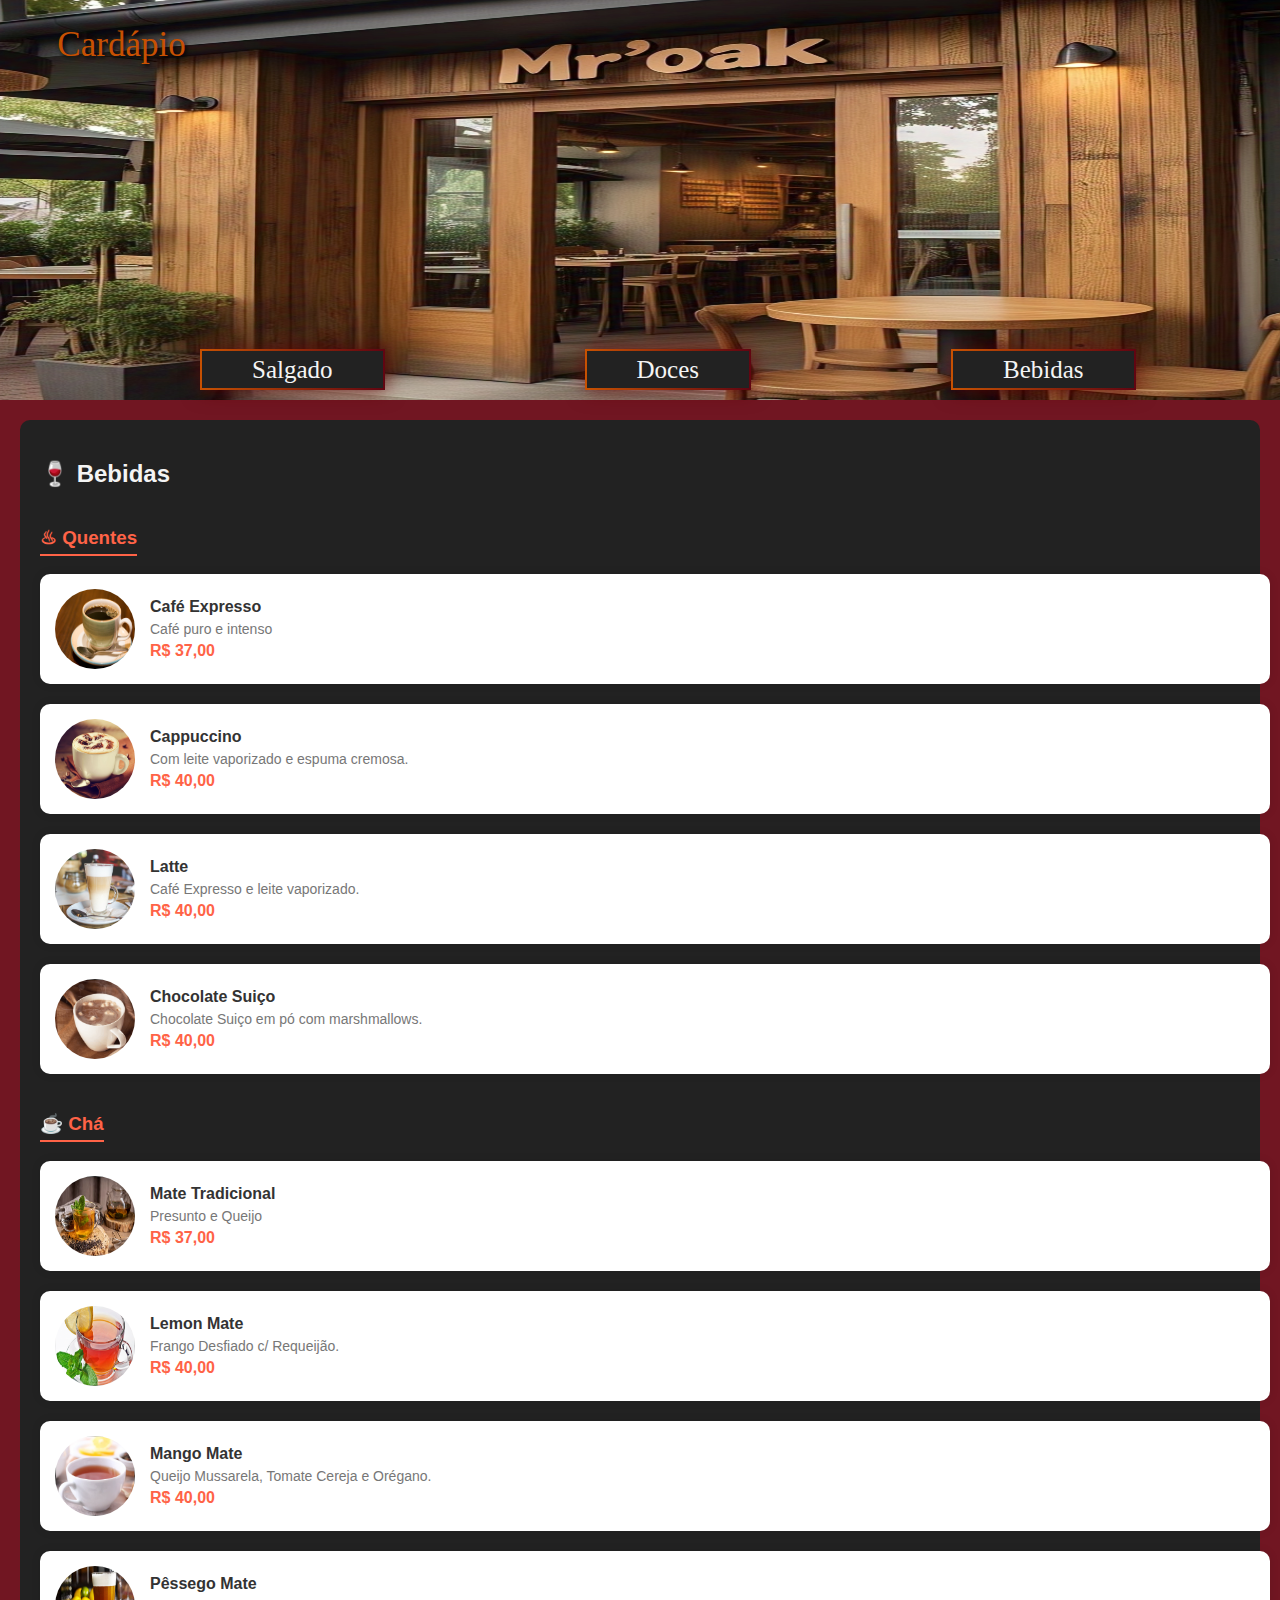
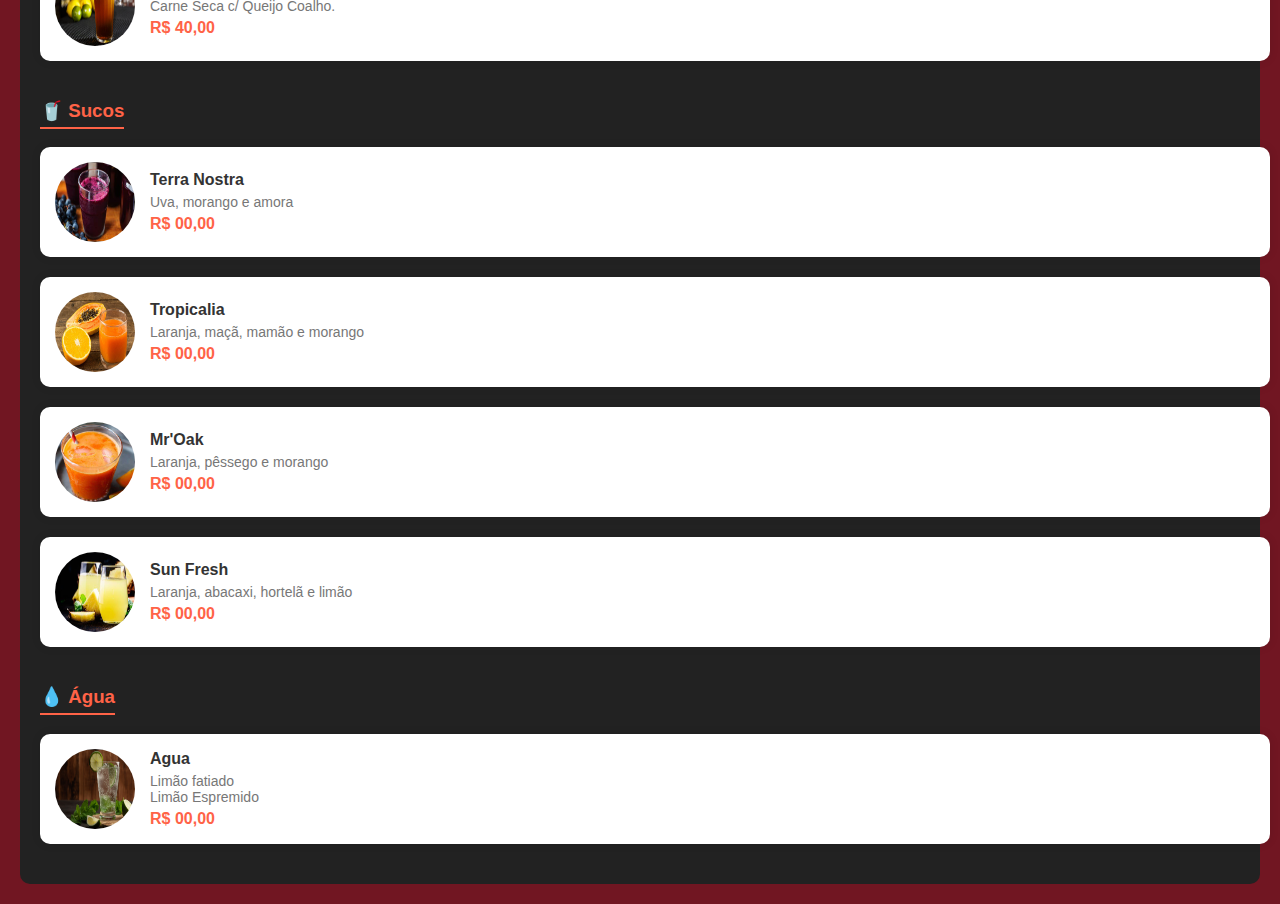
==== bebidas.html @ 0fe8c57e "Testes" ====
<!DOCTYPE html>
<html lang="pt-br">
<head>
    <meta charset="UTF-8">
    <meta name="viewport" content="width=device-width, initial-scale=1.0">
    <title>Cardápio Mr'Oak /🧋Bebidas</title>
    <link rel="stylesheet" href="style.css">
</head>
<body>

    <header> <!-- cabeçalho da pág--> 
         <div class="header-container">
            <div class="logo"><a href="index.html">Cardápio</a></div>
         <div>
            <nav>
                <ul class="menu">
                  <li><a href="salgados.html">Salgado</a></li>
                  <li><a href="doces.html">Doces</a></li>
                  <li><a href="Bebidas.html">Bebidas</a></li>
                </ul>
           </nav>
         </div>
    </header>
<body>

   <section>

    <h2>🍷 Bebidas</h2>

    <div class="categoria">
        <h3>♨ Quentes</h3>
        <div class="item">
            <img src="cafe1.png" alt="Café Expresso">
            <div class="info">
                <h4>Café Expresso</h4>
                <p>Café puro e intenso</p>
                <span>R$ 37,00</span>
            </div>
        </div>
        <div class="item">
            <img src="capuccino.png" alt="Cappuccino">
            <div class="info">
                <h4>Cappuccino</h4>
                <p>Com leite vaporizado e espuma cremosa.</p>
                <span>R$ 40,00</span>
            </div>
        </div>
        <div class="item">
            <img src="latte.png" alt="Latte">
            <div class="info">
                <h4>Latte</h4>
                <p>Café Expresso e leite vaporizado.</p>
                <span>R$ 40,00</span>
            </div>
        </div>
        <div class="item">
            <img src="cholate suico.png" alt="Chocolate Suiço">
            <div class="info">
                <h4>Chocolate Suiço</h4>
                <p>Chocolate Suiço em pó com marshmallows.</p>
                <span>R$ 40,00</span>
            </div>
        </div>
    </div>

    <div class="categoria">
        <h3>☕ Chá</h3>
        <div class="item">
            <img src="mate tradicional.png" alt="Mate Tradicional">
            <div class="info">
                <h4>Mate Tradicional</h4>
                <p>Presunto e Queijo</p>
                <span>R$ 37,00</span>
            </div>
        </div>
        <div class="item">
            <img src="lemon mate.png" alt="Lemon Mate">
            <div class="info">
                <h4>Lemon Mate</h4>
                <p>Frango Desfiado c/ Requeijão.</p>
                <span>R$ 40,00</span>
            </div>
        </div>
        <div class="item">
            <img src="mango mate.png" alt="Mango Mate">
            <div class="info">
                <h4>Mango Mate</h4>
                <p>Queijo Mussarela, Tomate Cereja e Orégano.</p>
                <span>R$ 40,00</span>
            </div>
        </div>
        <div class="item">
            <img src="pessego mate.png" alt="Pêssego Mate">
            <div class="info">
                <h4>Pêssego Mate</h4>
                <p>Carne Seca c/ Queijo Coalho.</p>
                <span>R$ 40,00</span>
            </div>
        </div>
    </div>

    <div class="categoria">
        <h3>🥤 Sucos</h3>
        <div class="item">
            <img src="terra nostra.png" alt="Terra Nostra">
            <div class="info">
                <h4>Terra Nostra</h4>
                <p>Uva, morango e amora</p>
                <span>R$ 00,00</span>
            </div>
        </div>
        <div class="item">
            <img src="tropicalia.png" alt="Tropicalia">
            <div class="info">
                <h4>Tropicalia</h4>
                <p>Laranja, maçã, mamão e morango</p>
                <span>R$ 00,00</span>
            </div>
        </div>
        <div class="item">
            <img src="MrOak.png" alt="Mr'Oak">
            <div class="info">
                <h4>Mr'Oak</h4>
                <p>Laranja, pêssego e morango</p>
                <span>R$ 00,00</span>
            </div>
        </div>
        <div class="item">
            <img src="sun fresh.png" alt="Sun Fresh">
            <div class="info">
                <h4>Sun Fresh</h4>
                <p>Laranja, abacaxi, hortelã e limão</p>
                <span>R$ 00,00</span>
            </div>
        </div>
    </div>

    <!-- Seção de Água -->
    <div class="categoria">
        <h3>💧 Água</h3>
        <div class="item">
            <img src="agua.png" alt="Agua">
            <div class="info">
                <h4>Agua</h4>
                <p>Limão fatiado<br>
                Limão Espremido</p>
                <span>R$ 00,00</span>
            </div>
        </div>
    </div>
  </section>

</body>
</html>
---- style.css ----
body{
    font-family: Arial, sans-serif;
    margin: 0;
    padding: 0;
    background-color: #660310ec;
    color: #333;
}

/* CABEÇALHO*/
header{
    background-image: url('WhatsApp Image 2025-02-27 at 00.26.32.jpeg'); /* Caminho da imagem */
    background-size: 1350px 500px; /* Faz a imagem cobrir toda a tela */
    background-position: center; /* Alinha a imagem ao centro da tela */
    background-repeat: no-repeat; /* Impede que a imagem se repita */
    color: white;
    padding: 0%;
    text-align: center;
    width: 1343px;
    height: 400px;
}

/* Configurar foto de perfil */
.logo a{
   text-shadow: 2px 2px 4px #000000;
   font-family: Georgia, 'Times New Roman', Times, serif; 
   color: #c75102; 
   text-decoration: none;
   transition: color 0.3s ease;
   font-size: 35px;
   position: relative;
   top: 25px;
   right: 550px;
   
}

.logo a:hover{
   color: #7c3201;
}

/*Configurar Barra de Pesquisa */
.menu {
    list-style-type: none; /* Remove as bolinhas */
    padding: 0; /* Remove o padding */
    display: flex; /* Alinha os itens na horizontal */
    
  }
  
  .menu li {
    margin-right: 200px; /* Dá espaçamento entre os itens */
  }
  
  .menu li:last-child {
    margin-right: 25px; /* Remove o espaço após o último item */
  }
  
  /* Estilizando os links */
  .menu a {
    text-decoration: none; /* Remove o sublinhado */
    color: #f4f4f4; /* Cor do texto (preto ou cinza escuro) */
    font-family: 'Times New Roman', Times, serif; /* Definindo a fonte */
    font-size: 25px; /* Tamanho da fonte */
    background-color: #222;
    border: 2px solid transparent;
    border-image: linear-gradient(to right, #c75102, #660310ec) 1;
    box-shadow: 1px 1px 20px rgba(99, 4, 4, 0.808);
    padding: 05px 50px; /* Espaçamento interno do link */
    transition: color 0.3s ease; /* Transição suave para a cor no hover */
    position: relative;
    top: 300px;
    left: 200px;
    

  }
  .menu button:hover
  {
   background-color: #7c3201;
  }
  
  /* Estilo do link ao passar o mouse */
  .menu a:hover {
    background-color: #660310ec;
    color: rgb(255, 81, 0); /* Altera a cor para azul quando passar o mouse */
  }

section
{ 
font-family: 'Franklin Gothic Medium', 'Arial Narrow', Arial, sans-serif; 
color: #f4f4f4;  
margin: 20px;
padding: 20px;
background: #222;
border-radius: 10px;
box-shadow: 0px 0px 10px #c75102(0, 0, 0, 0.5);
}

section h1
{
 text-shadow: 1px 1px #000000; 
 color: #c75102;
 font-family: Georgia, 'Times New Roman', Times, serif; 
}


/*BEBIDAS*/

/* Categorias */
.cardapio {
  text-align: left;
  padding: 30px;
  background-color: white;
  width: 80%;
  margin: 50px auto; 
  border-radius: 10px;
  box-shadow: 0px 0px 10px rgba(0, 0, 0, 0.1);
}

/* Categorias */
.categoria {
  margin: 20px 0; 
}

.categoria h3 {
  color: #ff6347;
  border-bottom: 2px solid #ff6347;
  display: inline-block;
  padding-bottom: 5px;
}

/* Itens do cardápio */
.item {
  display: flex;
  align-items: center;
  justify-content: flex-start;
  background: #fff;
  padding: 15px;
  border-radius: 10px;
  box-shadow: 0 0 10px rgba(0, 0, 0, 0.1);
  width: 100%; 
  margin-bottom: 20px; 
  text-align: left;
}

.item img {
  width: 80px;
  height: 80px;
  border-radius: 50%;
  margin-right: 15px;
}

.item .info {
  display: flex;
  flex-direction: column;
  align-items: flex-start;
  text-align: left;
}

.item .info h4 {
  margin: 0;
  color: #333;
}

.item .info p {
  margin: 5px 0;
  font-size: 14px;
  color: #777;
}

.item .info span {
  font-weight: bold;
  color: #ff6347;
}

/*DOCES*/

/* Categorias */
.cardapio {
  text-align: left;
  padding: 30px;
  background-color: white;
  width: 80%;
  margin: 50px auto; 
  border-radius: 10px;
  box-shadow: 0px 0px 10px rgba(0, 0, 0, 0.1);
}

/* Categorias */
.categoria {
  margin: 20px 0; 
}

.categoria h3 {
  color: #ff6347;
  border-bottom: 2px solid #ff6347;
  display: inline-block;
  padding-bottom: 5px;
}

/* Itens do cardápio */
.item {
  display: flex;
  align-items: center;
  justify-content: flex-start;
  background: #fff;
  padding: 15px;
  border-radius: 10px;
  box-shadow: 0 0 10px rgba(0, 0, 0, 0.1);
  width: 100%; 
  margin-bottom: 20px; 
  text-align: left;
}

.item img {
  width: 80px;
  height: 80px;
  border-radius: 50%;
  margin-right: 15px;
}

.item .info {
  display: flex;
  flex-direction: column;
  align-items: flex-start;
  text-align: left;
}

.item .info h4 {
  margin: 0;
  color: #333;
}

.item .info p {
  margin: 5px 0;
  font-size: 14px;
  color: #777;
}

.item .info span {
  font-weight: bold;
  color: #ff6347;
}

/*SALGADOS*/

/* Categorias */
.cardapio {
  text-align: left;
  padding: 30px;
  background-color: white;
  width: 80%;
  margin: 50px auto; 
  border-radius: 10px;
  box-shadow: 0px 0px 10px rgba(0, 0, 0, 0.1);
}

/* Categorias */
.categoria {
  margin: 20px 0; 
}

.categoria h3 {
  color: #ff6347;
  border-bottom: 2px solid #ff6347;
  display: inline-block;
  padding-bottom: 5px;
}

/* Itens do cardápio */
.item {
  display: flex;
  align-items: center;
  justify-content: flex-start;
  background: #fff;
  padding: 15px;
  border-radius: 10px;
  box-shadow: 0 0 10px rgba(0, 0, 0, 0.1);
  width: 100%; 
  margin-bottom: 20px; 
  text-align: left;
}

.item img {
  width: 80px;
  height: 80px;
  border-radius: 50%;
  margin-right: 15px;
}

.item .info {
  display: flex;
  flex-direction: column;
  align-items: flex-start;
  text-align: left;
}

.item .info h4 {
  margin: 0;
  color: #333;
}

.item .info p {
  margin: 5px 0;
  font-size: 14px;
  color: #777;
}

.item .info span {
  font-weight: bold;
  color: #ff6347;
}
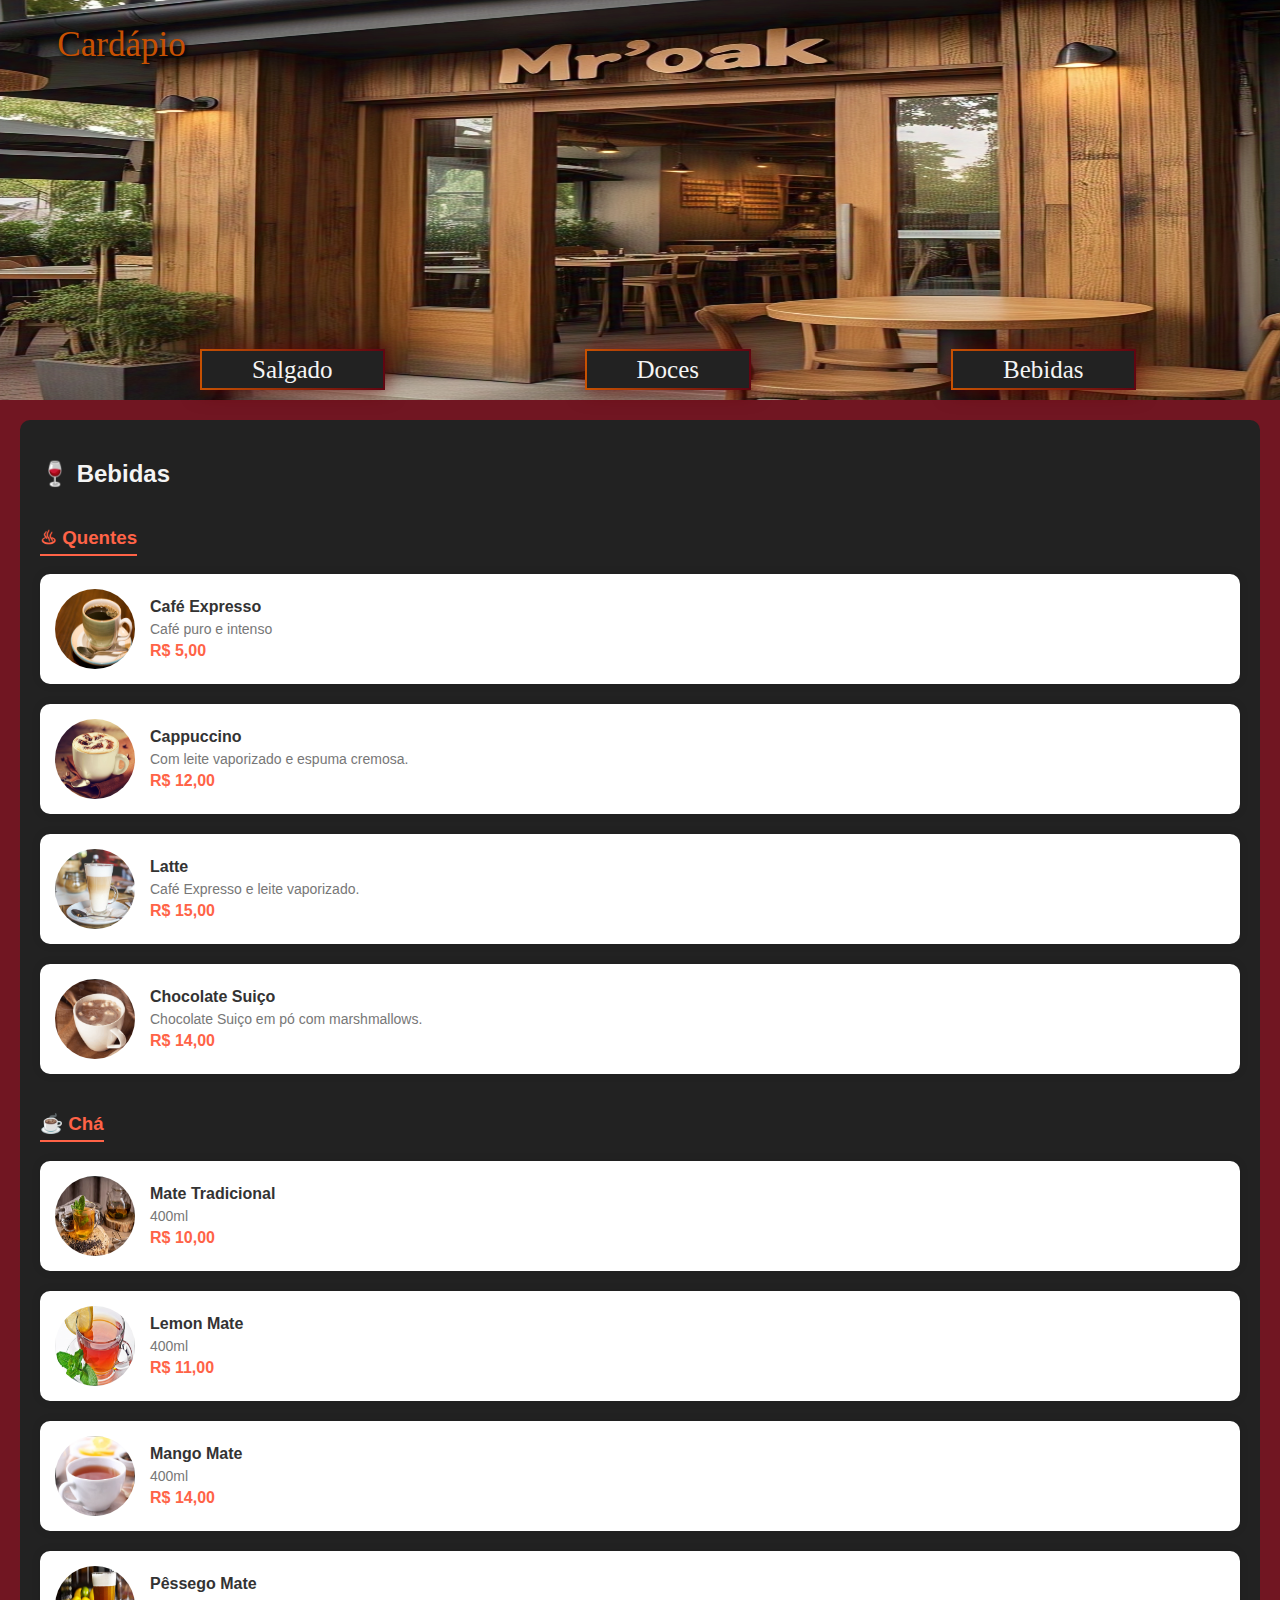
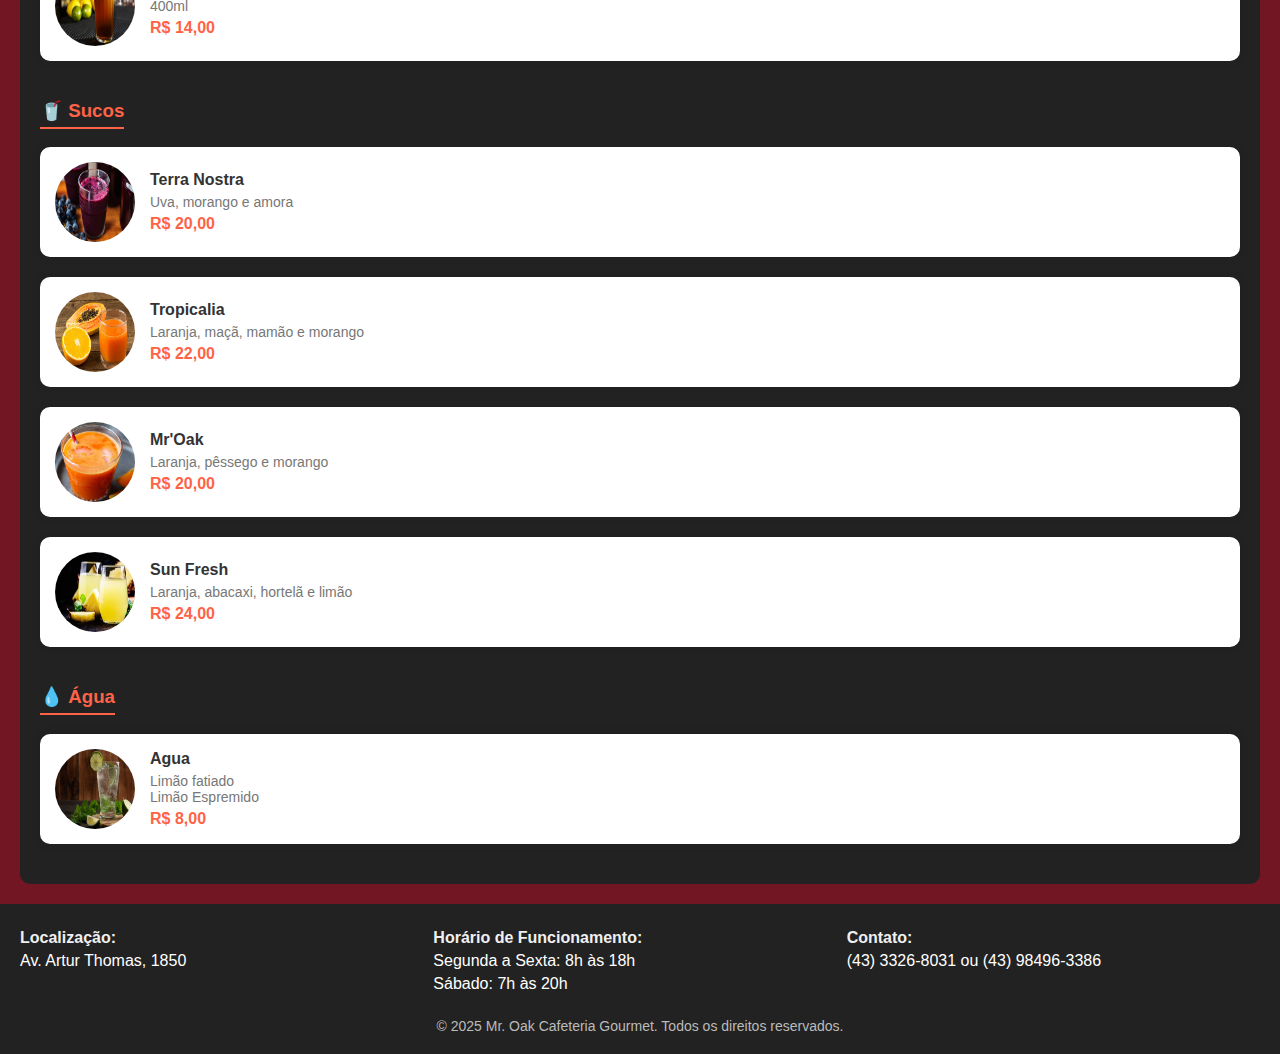
==== commit 6e017af2: "Acrescentando Rodapé e valores de produtos" ====
--- a/bebidas.html
+++ b/bebidas.html
@@ -30,35 +30,35 @@
     <div class="categoria">
         <h3>♨ Quentes</h3>
         <div class="item">
-            <img src="cafe1.png" alt="Café Expresso">
+            <img src="imagem/cafe1.png" alt="Café Expresso">
             <div class="info">
                 <h4>Café Expresso</h4>
                 <p>Café puro e intenso</p>
-                <span>R$ 37,00</span>
+                <span>R$ 5,00</span>
             </div>
         </div>
         <div class="item">
-            <img src="capuccino.png" alt="Cappuccino">
+            <img src="imagem/capuccino.png" alt="Cappuccino">
             <div class="info">
                 <h4>Cappuccino</h4>
                 <p>Com leite vaporizado e espuma cremosa.</p>
-                <span>R$ 40,00</span>
+                <span>R$ 12,00</span>
             </div>
         </div>
         <div class="item">
-            <img src="latte.png" alt="Latte">
+            <img src="imagem/latte.png" alt="Latte">
             <div class="info">
                 <h4>Latte</h4>
                 <p>Café Expresso e leite vaporizado.</p>
-                <span>R$ 40,00</span>
+                <span>R$ 15,00</span>
             </div>
         </div>
         <div class="item">
-            <img src="cholate suico.png" alt="Chocolate Suiço">
+            <img src="imagem/cholate suico.png" alt="Chocolate Suiço">
             <div class="info">
                 <h4>Chocolate Suiço</h4>
                 <p>Chocolate Suiço em pó com marshmallows.</p>
-                <span>R$ 40,00</span>
+                <span>R$ 14,00</span>
             </div>
         </div>
     </div>
@@ -66,35 +66,35 @@
     <div class="categoria">
         <h3>☕ Chá</h3>
         <div class="item">
-            <img src="mate tradicional.png" alt="Mate Tradicional">
+            <img src="imagem/mate tradicional.png" alt="Mate Tradicional">
             <div class="info">
                 <h4>Mate Tradicional</h4>
-                <p>Presunto e Queijo</p>
-                <span>R$ 37,00</span>
+                <p>400ml</p>
+                <span>R$ 10,00</span>
             </div>
         </div>
         <div class="item">
-            <img src="lemon mate.png" alt="Lemon Mate">
+            <img src="imagem/lemon mate.png" alt="Lemon Mate">
             <div class="info">
                 <h4>Lemon Mate</h4>
-                <p>Frango Desfiado c/ Requeijão.</p>
-                <span>R$ 40,00</span>
+                <p>400ml</p>
+                <span>R$ 11,00</span>
             </div>
         </div>
         <div class="item">
-            <img src="mango mate.png" alt="Mango Mate">
+            <img src="imagem/mango mate.png" alt="Mango Mate">
             <div class="info">
                 <h4>Mango Mate</h4>
-                <p>Queijo Mussarela, Tomate Cereja e Orégano.</p>
-                <span>R$ 40,00</span>
+                <p>400ml</p>
+                <span>R$ 14,00</span>
             </div>
         </div>
         <div class="item">
-            <img src="pessego mate.png" alt="Pêssego Mate">
+            <img src="imagem/pessego mate.png" alt="Pêssego Mate">
             <div class="info">
                 <h4>Pêssego Mate</h4>
-                <p>Carne Seca c/ Queijo Coalho.</p>
-                <span>R$ 40,00</span>
+                <p>400ml</p>
+                <span>R$ 14,00</span>
             </div>
         </div>
     </div>
@@ -102,35 +102,35 @@
     <div class="categoria">
         <h3>🥤 Sucos</h3>
         <div class="item">
-            <img src="terra nostra.png" alt="Terra Nostra">
+            <img src="imagem/terra nostra.png" alt="Terra Nostra">
             <div class="info">
                 <h4>Terra Nostra</h4>
                 <p>Uva, morango e amora</p>
-                <span>R$ 00,00</span>
+                <span>R$ 20,00</span>
             </div>
         </div>
         <div class="item">
-            <img src="tropicalia.png" alt="Tropicalia">
+            <img src="imagem/tropicalia.png" alt="Tropicalia">
             <div class="info">
                 <h4>Tropicalia</h4>
                 <p>Laranja, maçã, mamão e morango</p>
-                <span>R$ 00,00</span>
+                <span>R$ 22,00</span>
             </div>
         </div>
         <div class="item">
-            <img src="MrOak.png" alt="Mr'Oak">
+            <img src="imagem/MrOak.png" alt="Mr'Oak">
             <div class="info">
                 <h4>Mr'Oak</h4>
                 <p>Laranja, pêssego e morango</p>
-                <span>R$ 00,00</span>
+                <span>R$ 20,00</span>
             </div>
         </div>
         <div class="item">
-            <img src="sun fresh.png" alt="Sun Fresh">
+            <img src="imagem/sun fresh.png" alt="Sun Fresh">
             <div class="info">
                 <h4>Sun Fresh</h4>
                 <p>Laranja, abacaxi, hortelã e limão</p>
-                <span>R$ 00,00</span>
+                <span>R$ 24,00</span>
             </div>
         </div>
     </div>
@@ -139,16 +139,37 @@
     <div class="categoria">
         <h3>💧 Água</h3>
         <div class="item">
-            <img src="agua.png" alt="Agua">
+            <img src="imagem/agua.png" alt="Agua">
             <div class="info">
                 <h4>Agua</h4>
                 <p>Limão fatiado<br>
                 Limão Espremido</p>
-                <span>R$ 00,00</span>
+                <span>R$ 8,00</span>
             </div>
         </div>
     </div>
   </section>
 
+  <footer>
+    <div class="footer-container">
+      <div class="footer-info">
+        <p><strong>Localização:</strong></p>
+        <p>Av. Artur Thomas, 1850</p>
+      </div>
+      <div class="footer-info">
+        <p><strong>Horário de Funcionamento:</strong></p>
+        <p>Segunda a Sexta: 8h às 18h</p>
+        <p>Sábado: 7h às 20h</p>
+      </div>
+      <div class="footer-info">
+        <p><strong>Contato:</strong></p>
+        <p>(43) 3326-8031 ou (43) 98496-3386</p>
+      </div>
+    </div>
+    <div class="footer-bottom">
+      <p>&copy; 2025 Mr. Oak Cafeteria Gourmet. Todos os direitos reservados.</p>
+    </div>
+  </footer>
+
 </body>
 </html>
--- a/style.css
+++ b/style.css
@@ -8,7 +8,7 @@
 
 /* CABEÇALHO*/
 header{
-    background-image: url('WhatsApp Image 2025-02-27 at 00.26.32.jpeg'); /* Caminho da imagem */
+    background-image: url('imagem/WhatsApp Image 2025-02-27 at 00.26.32.jpeg'); /* Caminho da imagem */
     background-size: 1350px 500px; /* Faz a imagem cobrir toda a tela */
     background-position: center; /* Alinha a imagem ao centro da tela */
     background-repeat: no-repeat; /* Impede que a imagem se repita */
@@ -129,6 +129,7 @@
 /* Itens do cardápio */
 .item {
   display: flex;
+  box-sizing: border-box;
   align-items: center;
   justify-content: flex-start;
   background: #fff;
@@ -306,4 +307,59 @@
 .item .info span {
   font-weight: bold;
   color: #ff6347;
+}
+
+footer {
+  background-color: #222; /* Cor de fundo escura */
+  color: #fff; /* Cor do texto */
+  padding: 20px 0; /* Espaçamento interno */
+  font-family: Arial, sans-serif; /* Fonte do texto */
+}
+
+/* Container principal */
+.footer-container {
+  display: flex;
+  justify-content: space-between;
+  align-items: flex-start;
+  padding: 0 20px;
+}
+
+/* Estilo para cada bloco de informações */
+.footer-info {
+  flex: 1;
+  margin-right: 20px;
+}
+
+.footer-info p {
+  margin: 5px 0;
+}
+
+.footer-info strong {
+  font-weight: bold;
+  color: #f0f0f0; /* Cor das palavras em negrito */
+}
+
+/* Estilo do rodapé inferior */
+.footer-bottom {
+  text-align: center;
+  margin-top: 20px;
+  font-size: 14px;
+  color: #bbb;
+}
+
+.footer-bottom p {
+  margin: 0;
+}
+
+/* Responsividade para telas pequenas */
+@media (max-width: 768px) {
+  .footer-container {
+    flex-direction: column;
+    align-items: center;
+  }
+
+  .footer-info {
+    margin-right: 0;
+    margin-bottom: 15px;
+  }
 }